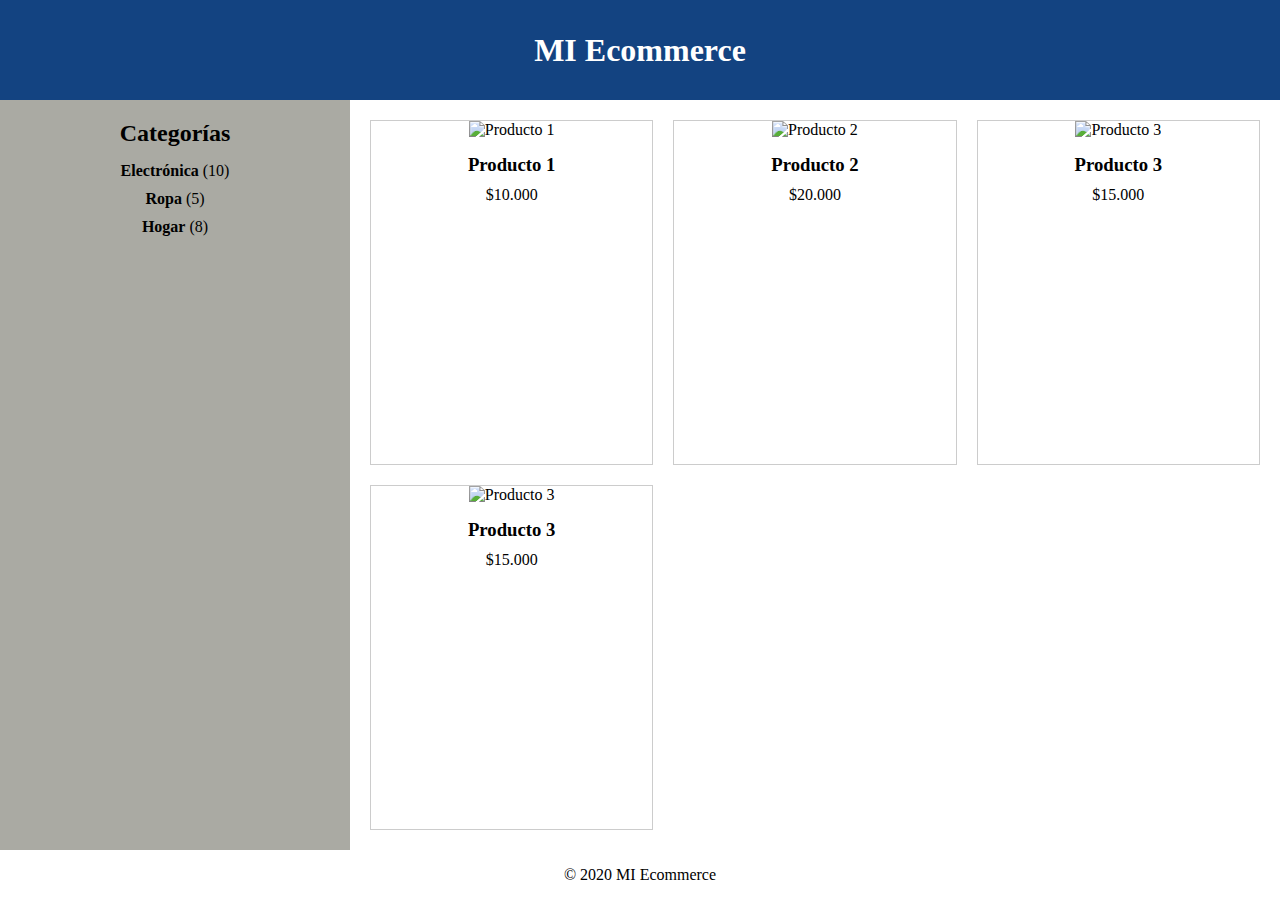
==== index.html @ 5952ef55 "error en ruta de index html" ====
<!DOCTYPE html>
<html lang="en">
  <head>
    <meta charset="UTF-8" />
    <meta name="viewport" content="width=device-width, initial-scale=1.0" />
    <link rel="stylesheet" href="/assets/css/style.css" />
    <title>Grid</title>
  </head>
  <body>
    <div class="container">
      <header class="head">
        <h1>MI Ecommerce</h1>
      </header>
      <aside class="sidebar">
        <h2>Categorías</h2>
        <ul>
          <li><strong>Electrónica</strong> (10)</li>
          <li><strong>Ropa</strong> (5)</li>
          <li><strong>Hogar</strong> (8)</li>
        </ul>
      </aside>
      <main class="product-grid">
        <article class="product-card">
          <img src="producto1.jpg" alt="Producto 1" />
          <h3>Producto 1</h3>
          <p>$10.000</p>
        </article>
        <article class="product-card">
          <img src="producto2.jpg" alt="Producto 2" />
          <h3>Producto 2</h3>
          <p>$20.000</p>
        </article>
        <article class="product-card">
          <img src="producto3.jpg" alt="Producto 3" />
          <h3>Producto 3</h3>
          <p>$15.000</p>
        </article>
        <article class="product-card">
          <img src="producto3.jpg" alt="Producto 3" />
          <h3>Producto 3</h3>
          <p>$15.000</p>
        </article>
      </main>
      <footer class="foot">
        <p>© 2020 MI Ecommerce</p>
      </footer>
    </div>
  </body>
</html>
---- assets/css/style.css ----
* {
  margin: 0;
  padding: 0;
  box-sizing: border-box;
  /* background-color: azure; */
}
/* .body{
    background-color: rgb(95, 95, 95);
} */
.container {
  display: grid;
  grid-template-areas:
    "head head head "
    "sidebar main main "
    "foot foot foot ";
  grid-template-columns: 350px 1fr 1fr;
  grid-template-rows: 100px 1fr 50px;
  height: 100vh;
}
.head {
  grid-area: head;
  background: rgb(19, 67, 129);
  display: flex;
  align-items: center;
  justify-content: center;
  color: white;
}
.sidebar {
  background-color: #f4f4f4;
  display: flex;
  flex-direction: column;
  padding: 20px;
}

.sidebar h2 {
  margin-bottom: 15px;
  text-align: center;
}

.sidebar ul {
  list-style: none;
}

.sidebar ul li {
  margin-bottom: 10px;
  text-align: center;
}

.sidebar {
  grid-area: sidebar;
  background: rgb(170, 170, 163);
}
.product-grid {
  grid-area: main;
  display: grid;
  padding: 20px;
  grid-template-columns: 1fr 1fr 1fr;
  gap: 20px;
}

.product-card {
  background-color: #fff;
  border: 1px solid #ccc;
  /* padding: 40px; */
  display: flex;
  flex-direction: column;
  align-items: center;
  /* height: 30%; */
}

.product-card img {
  max-width: 100%;
  /* height: 50px; */
}

.product-card h3 {
  margin: 15px 0 10px;
}

.foot {
  grid-area: foot;
  background: white;
  display: flex;
  align-items: center;
  justify-content: center;
  color: black;
}
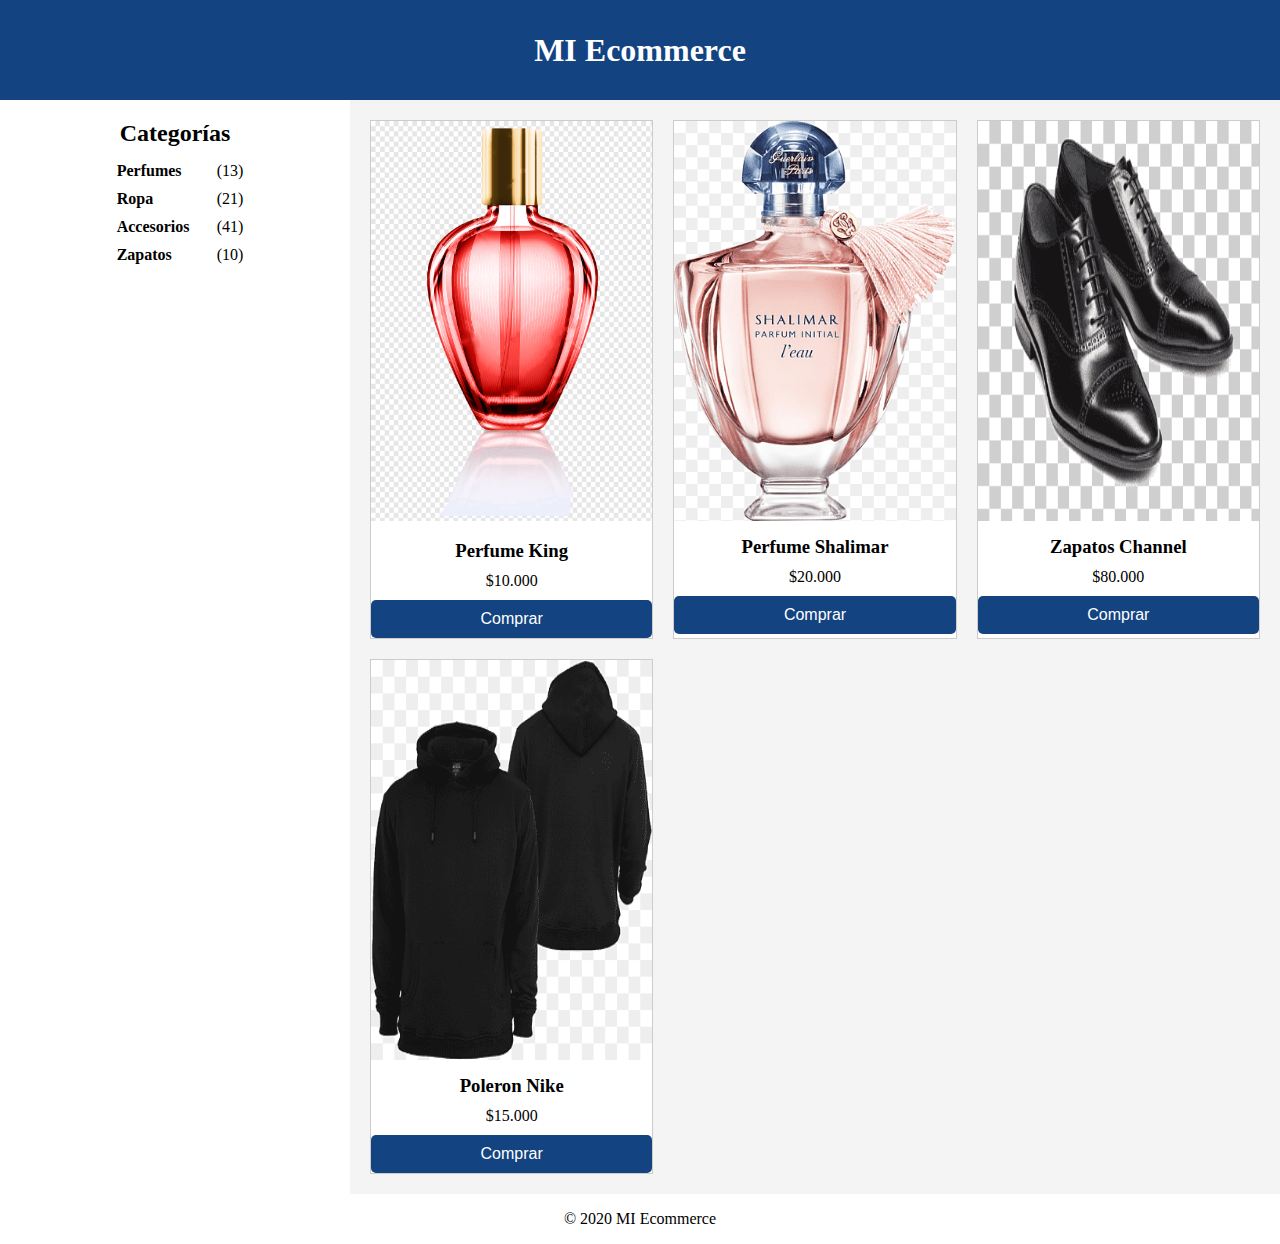
==== commit e6deaf76: "ultima actualizacion antes de entrega" ====
--- a/index.html
+++ b/index.html
@@ -14,31 +14,38 @@
       <aside class="sidebar">
         <h2>Categorías</h2>
         <ul>
-          <li><strong>Electrónica</strong> (10)</li>
-          <li><strong>Ropa</strong> (5)</li>
-          <li><strong>Hogar</strong> (8)</li>
+          <li><strong>Perfumes</strong> (13)</li>
+          <li><strong>Ropa</strong> (21)</li>
+          <li><strong>Accesorios</strong> (41)</li>
+          <li><strong>Zapatos</strong> (10)</li>
         </ul>
       </aside>
       <main class="product-grid">
         <article class="product-card">
-          <img src="producto1.jpg" alt="Producto 1" />
-          <h3>Producto 1</h3>
+          <div class="image-container">
+            <img src="assets/img/img1.png" alt="Producto 1" />
+          </div>
+          <h3>Perfume King</h3>
           <p>$10.000</p>
+          <button class="buy-button">Comprar</button>
         </article>
         <article class="product-card">
-          <img src="producto2.jpg" alt="Producto 2" />
-          <h3>Producto 2</h3>
+          <img src="assets/img/img2.png" alt="Producto 2" />
+          <h3>Perfume Shalimar</h3>
           <p>$20.000</p>
+          <button class="buy-button">Comprar</button>
         </article>
         <article class="product-card">
-          <img src="producto3.jpg" alt="Producto 3" />
-          <h3>Producto 3</h3>
-          <p>$15.000</p>
+          <img src="assets/img/img3.png" alt="Producto 3" />
+          <h3>Zapatos Channel</h3>
+          <p>$80.000</p>
+          <button class="buy-button">Comprar</button>
         </article>
         <article class="product-card">
-          <img src="producto3.jpg" alt="Producto 3" />
-          <h3>Producto 3</h3>
+          <img src="assets/img/img4.png" alt="Producto 3" />
+          <h3>Poleron Nike</h3>
           <p>$15.000</p>
+          <button class="buy-button">Comprar</button>
         </article>
       </main>
       <footer class="foot">
--- a/assets/css/style.css
+++ b/assets/css/style.css
@@ -2,11 +2,7 @@
   margin: 0;
   padding: 0;
   box-sizing: border-box;
-  /* background-color: azure; */
 }
-/* .body{
-    background-color: rgb(95, 95, 95);
-} */
 .container {
   display: grid;
   grid-template-areas:
@@ -26,7 +22,8 @@
   color: white;
 }
 .sidebar {
-  background-color: #f4f4f4;
+  /* background-color: #f4f4f4; */
+  grid-area: sidebar;
   display: flex;
   flex-direction: column;
   padding: 20px;
@@ -39,19 +36,25 @@
 
 .sidebar ul {
   list-style: none;
+  padding-left: 0;
 }
 
 .sidebar ul li {
   margin-bottom: 10px;
-  text-align: center;
+  padding-left: 10px; /* Añade padding para alinear los elementos */
+  text-align: left; /* Asegura que el texto esté alineado a la izquierda */
+  display: flex;
+  justify-content: center; /* Centra los elementos horizontalmente */
 }
 
-.sidebar {
-  grid-area: sidebar;
-  background: rgb(170, 170, 163);
+.sidebar ul li strong {
+  display: inline-block; /* Asegura que el strong no afecte el alineamiento */
+  width: 100px; /* Ajusta el ancho según sea necesario */
 }
+
 .product-grid {
   grid-area: main;
+  background-color: #f4f4f4;
   display: grid;
   padding: 20px;
   grid-template-columns: 1fr 1fr 1fr;
@@ -61,20 +64,30 @@
 .product-card {
   background-color: #fff;
   border: 1px solid #ccc;
-  /* padding: 40px; */
   display: flex;
   flex-direction: column;
   align-items: center;
-  /* height: 30%; */
 }
 
 .product-card img {
   max-width: 100%;
-  /* height: 50px; */
+  height: 400px;
 }
 
 .product-card h3 {
   margin: 15px 0 10px;
+}
+
+.product-card .buy-button {
+  background: rgb(19, 67, 129);
+  color: white;
+  border: none;
+  padding: 10px 20px;
+  margin-top: 10px;
+  cursor: pointer;
+  font-size: 16px;
+  border-radius: 5px;
+  width: 100%;
 }
 
 .foot {
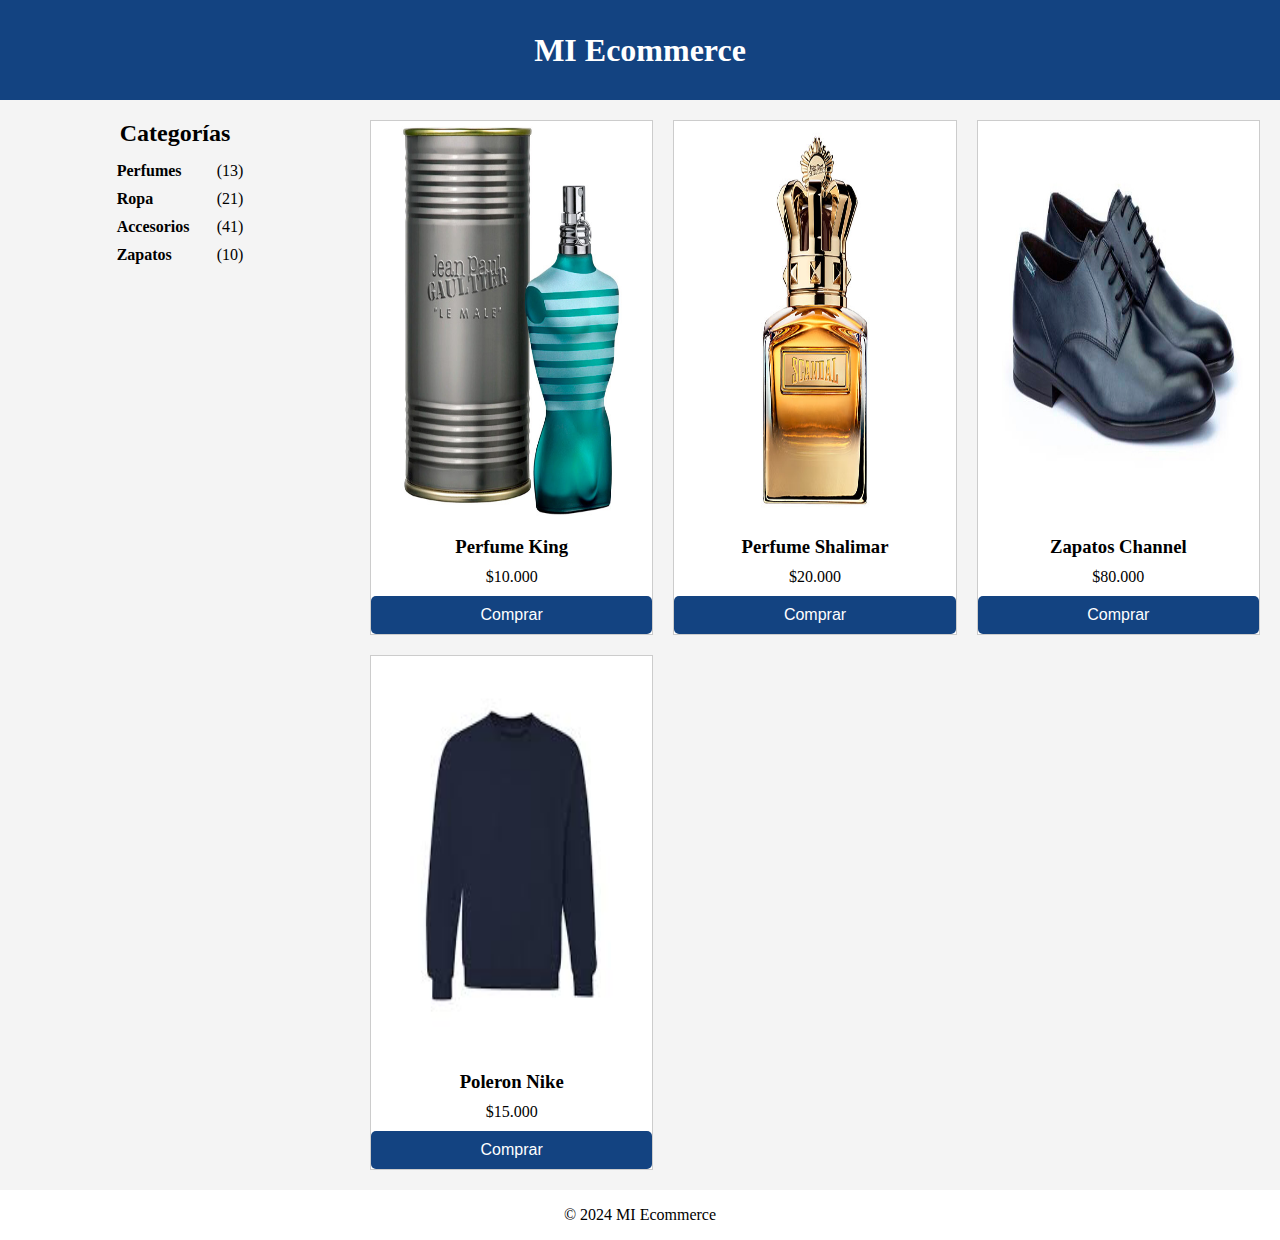
==== commit 2c130a39: "actualizacion de imaganes" ====
--- a/index.html
+++ b/index.html
@@ -23,33 +23,35 @@
       <main class="product-grid">
         <article class="product-card">
           <div class="image-container">
-            <img src="assets/img/img1.png" alt="Producto 1" />
+            <img src="assets/img/img1.jpg" alt="Producto 1" />
           </div>
           <h3>Perfume King</h3>
           <p>$10.000</p>
           <button class="buy-button">Comprar</button>
         </article>
         <article class="product-card">
-          <img src="assets/img/img2.png" alt="Producto 2" />
+          <div class="image-container">
+            <img src="assets/img/img2.jpg" alt="Producto 2" />
+          </div>
           <h3>Perfume Shalimar</h3>
           <p>$20.000</p>
           <button class="buy-button">Comprar</button>
         </article>
         <article class="product-card">
-          <img src="assets/img/img3.png" alt="Producto 3" />
+          <img src="assets/img/img3.jpg" alt="Producto 3" />
           <h3>Zapatos Channel</h3>
           <p>$80.000</p>
           <button class="buy-button">Comprar</button>
         </article>
         <article class="product-card">
-          <img src="assets/img/img4.png" alt="Producto 3" />
+          <img src="assets/img/img4.jpg" alt="Producto 3" />
           <h3>Poleron Nike</h3>
           <p>$15.000</p>
           <button class="buy-button">Comprar</button>
         </article>
       </main>
       <footer class="foot">
-        <p>© 2020 MI Ecommerce</p>
+        <p>© 2024 MI Ecommerce</p>
       </footer>
     </div>
   </body>
--- a/assets/css/style.css
+++ b/assets/css/style.css
@@ -22,7 +22,7 @@
   color: white;
 }
 .sidebar {
-  /* background-color: #f4f4f4; */
+  background-color: #f4f4f4;
   grid-area: sidebar;
   display: flex;
   flex-direction: column;
@@ -60,13 +60,30 @@
   grid-template-columns: 1fr 1fr 1fr;
   gap: 20px;
 }
-
 .product-card {
   background-color: #fff;
   border: 1px solid #ccc;
   display: flex;
   flex-direction: column;
   align-items: center;
+}
+/* .image-container {
+  background-color: white; 
+  padding: 10px;
+  border-radius: 5px;
+  display: flex;
+  align-items: center;
+  justify-content: center;
+  width: 100%;
+  height: 400px;
+} */
+.product-card .image-container {
+  width: 100%;
+  height: 400px;
+  background-color: white; /* Fondo blanco para la imagen */
+  display: flex;
+  align-items: center;
+  justify-content: center;
 }
 
 .product-card img {
